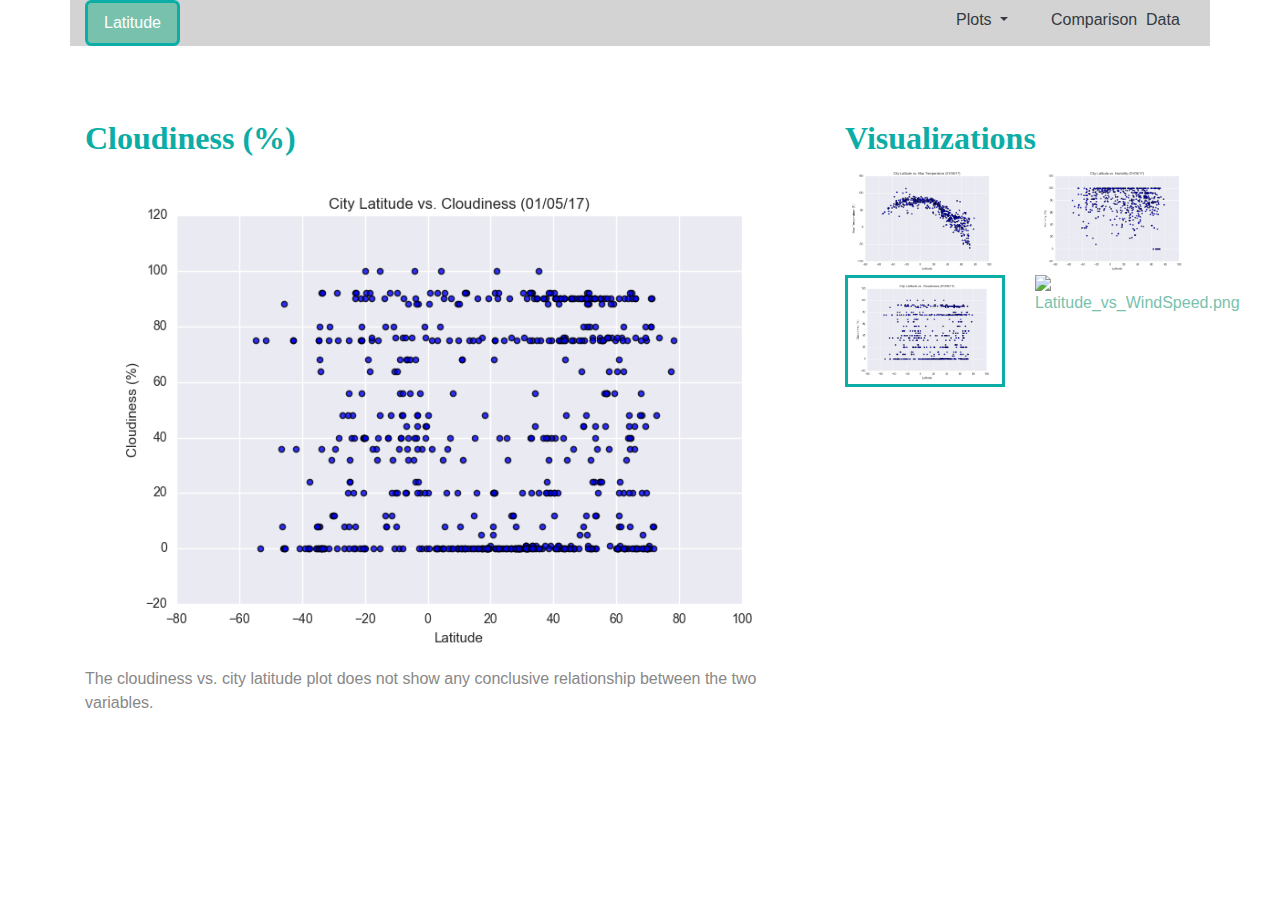
==== WebVisualizations/cloudiness.html @ d043f48a "Add files via upload" ====
<!DOCTYPE html>
<html lang="en-us">

<head>

  <meta charset="UTF-8">
  <title>Weather Analysis Visualization Dashboard</title>

  <script src="https://code.jquery.com/jquery-3.3.1.slim.min.js" integrity="sha384-q8i/X+965DzO0rT7abK41JStQIAqVgRVzpbzo5smXKp4YfRvH+8abtTE1Pi6jizo" crossorigin="anonymous"></script>
  <script src="https://cdnjs.cloudflare.com/ajax/libs/popper.js/1.14.7/umd/popper.min.js" integrity="sha384-UO2eT0CpHqdSJQ6hJty5KVphtPhzWj9WO1clHTMGa3JDZwrnQq4sF86dIHNDz0W1" crossorigin="anonymous"></script>
  <script src="https://stackpath.bootstrapcdn.com/bootstrap/4.3.1/js/bootstrap.min.js" integrity="sha384-JjSmVgyd0p3pXB1rRibZUAYoIIy6OrQ6VrjIEaFf/nJGzIxFDsf4x0xIM+B07jRM" crossorigin="anonymous"></script>

  <!-- Bring in our bootstrap stylesheet -->
  <link rel="stylesheet" href="https://stackpath.bootstrapcdn.com/bootstrap/4.3.1/css/bootstrap.min.css" integrity="sha384-ggOyR0iXCbMQv3Xipma34MD+dH/1fQ784/j6cY/iJTQUOhcWr7x9JvoRxT2MZw1T" crossorigin="anonymous">

  <link rel="stylesheet" href="./resources/bootstrap.min.css"> 
  <link rel="stylesheet" href="./resources/style.css">

</head>

<body>     
    <div class="container">
        <div class="row div-row">
            <div class="col-md-2">
                <ul class="nav nav-pills">
                    <li class="nav-item">
                      <a class="nav-link active" href="index.html">Latitude</a>
                    </li>
                  </ul>
            </div>
            <div class="col-md-7"></div>
            <div class="col-md-1">
                <ul class="nav nav-pills">
                    <li class="nav-item dropdown">
                        <a class="nav-link dropdown-toggle text-dark" id ="navbarDropdownMenuLink" data-toggle="dropdown" href="#" role="button" aria-haspopup="true" 
                            aria-expanded="false">Plots
                        </a>
                        <div class="dropdown-menu dropdown-default" aria-labelledby="navbarDropdownMenuLink">
                            <a class="dropdown-item text-dark" href="temperature.html">Max Temperature</a>
                            <a class="dropdown-item text-dark" href="humidity.html">Humidity</a>
                            <a class="dropdown-item text-dark" href="cloudiness.html">Cloudiness</a>
                            <a class="dropdown-item text-dark" href="windspeed.html">Wind Speed</a>
                        </div>
                    </li>
                </ul>
            </div>
            <div class="col-md-1">
                <ul class="nav nav-pills">
                    <li class="nav-item visible-menu">
                        <a class="nav-link text-dark" href="comparison.html">Comparison</a>
                    </li>
                </ul>
            </div>
            <div class="col-md-1">
                <ul class="nav nav-pills">
                    <li class="nav-item visible-menu">
                        <a class="nav-link text-dark" href="data.html">Data</a>
                     </li>
                </ul>
            </div>
        </div>
        <br>
        <br>
        <div class="row">                          
            <div class="col-md-8 col-lg-8 col-sm-8 col-xs-8">
                <div class="panel-body">
                    <h2 class='title'>Cloudiness (%)</h2>
                    <img id='main_image' src="./assets/Latitude_vs_Cloudiness.png" alt="Latitude_vs_Cloudiness.png" >
                    <p>The cloudiness vs. city latitude plot does not show any conclusive relationship between the two variables.</p>       
                </div>
            </div>
            <div class="col-md-4 col-sm-4 col-lg-4 col-xs-4">
                <div class="panel-body">

                    <h2 class='title'>Visualizations</h2>
 
                    <div class="row" >
                        <div id="small-img" class="col-lg-6 col-md-6 col-sm-6 col-xs-6 small-img"><a href="temperature.html"><img class = "img img-responsive" src="./assets/latitude_Max-Temperature.png" style="width:100%" alt="latitude_Max-Temperature.png"></a></div>
                            <div id="small-img" class="col-lg-6 col-md-6 col-sm-6 col-xs-6 small-img"><a href="humidity.html"><img class = "img img-responsive" src="./assets/Latitude_vs_Humidity.png" style="width:100%" alt="Latitude_vs_Humidity.png"></a></div>
                        </div>
                        <div class="row">
                            <div id="small-img" class="col-lg-6 col-md-6 col-sm-6 col-xs-6 small-img"><a href="cloudiness.html"><img class = "img img-responsive active" src="./assets/Latitude_vs_Cloudiness.png" style="width:100%" alt="Latitude_vs_Cloudiness.png"></a></div>
                            <div id="small-img" class="col-lg-6 col-md-6 col-sm-6 col-xs-6 small-img"><a href="windspeed.html"><img class = "img img-responsive" src="./assets/Latitude_vs_WindSpeed.png" style="width:100%" alt="Latitude_vs_WindSpeed.png"></a></div>
                        </div>
                    </div>
                </div>
            </div>  
        </div>
    </div>
</body>
</html>
---- WebVisualizations/resources/style.css ----
#main_fig {
  width:300px;
  height:300px;
  float:left;
}

.center {
  display: flex;
  justify-content: center;
  align-items: center;
}

.div-row {
  background-color: lightgrey;
  }

.active{
  border-color:#0BADA6;
  border-style: solid;      
}

.title{
    color: #0BADA6;  
    font-family: Georgia, 'Times New Roman', Times, serif;
    font-weight: bolder; 
    padding-top: 25px; 
}

#small-img:hover{
  border: 1px solid rgb(20, 180, 164);
  }

#main_image {
  width:100%;
  height:100%;
}

 @media (max-width: 600px) {

#small-img {
    float: left;
    position: relative;
 }

#small-img:hover {
  border: 1px solid rgb(10, 97, 88);
  }

.navbar div {
    margin: inherit; 
    background-color:rgb(10, 97, 88);  
  }

.div-row {
  background-color: grey;
 }

#main_image {
  width:75%;
  height:75%;
  }
}
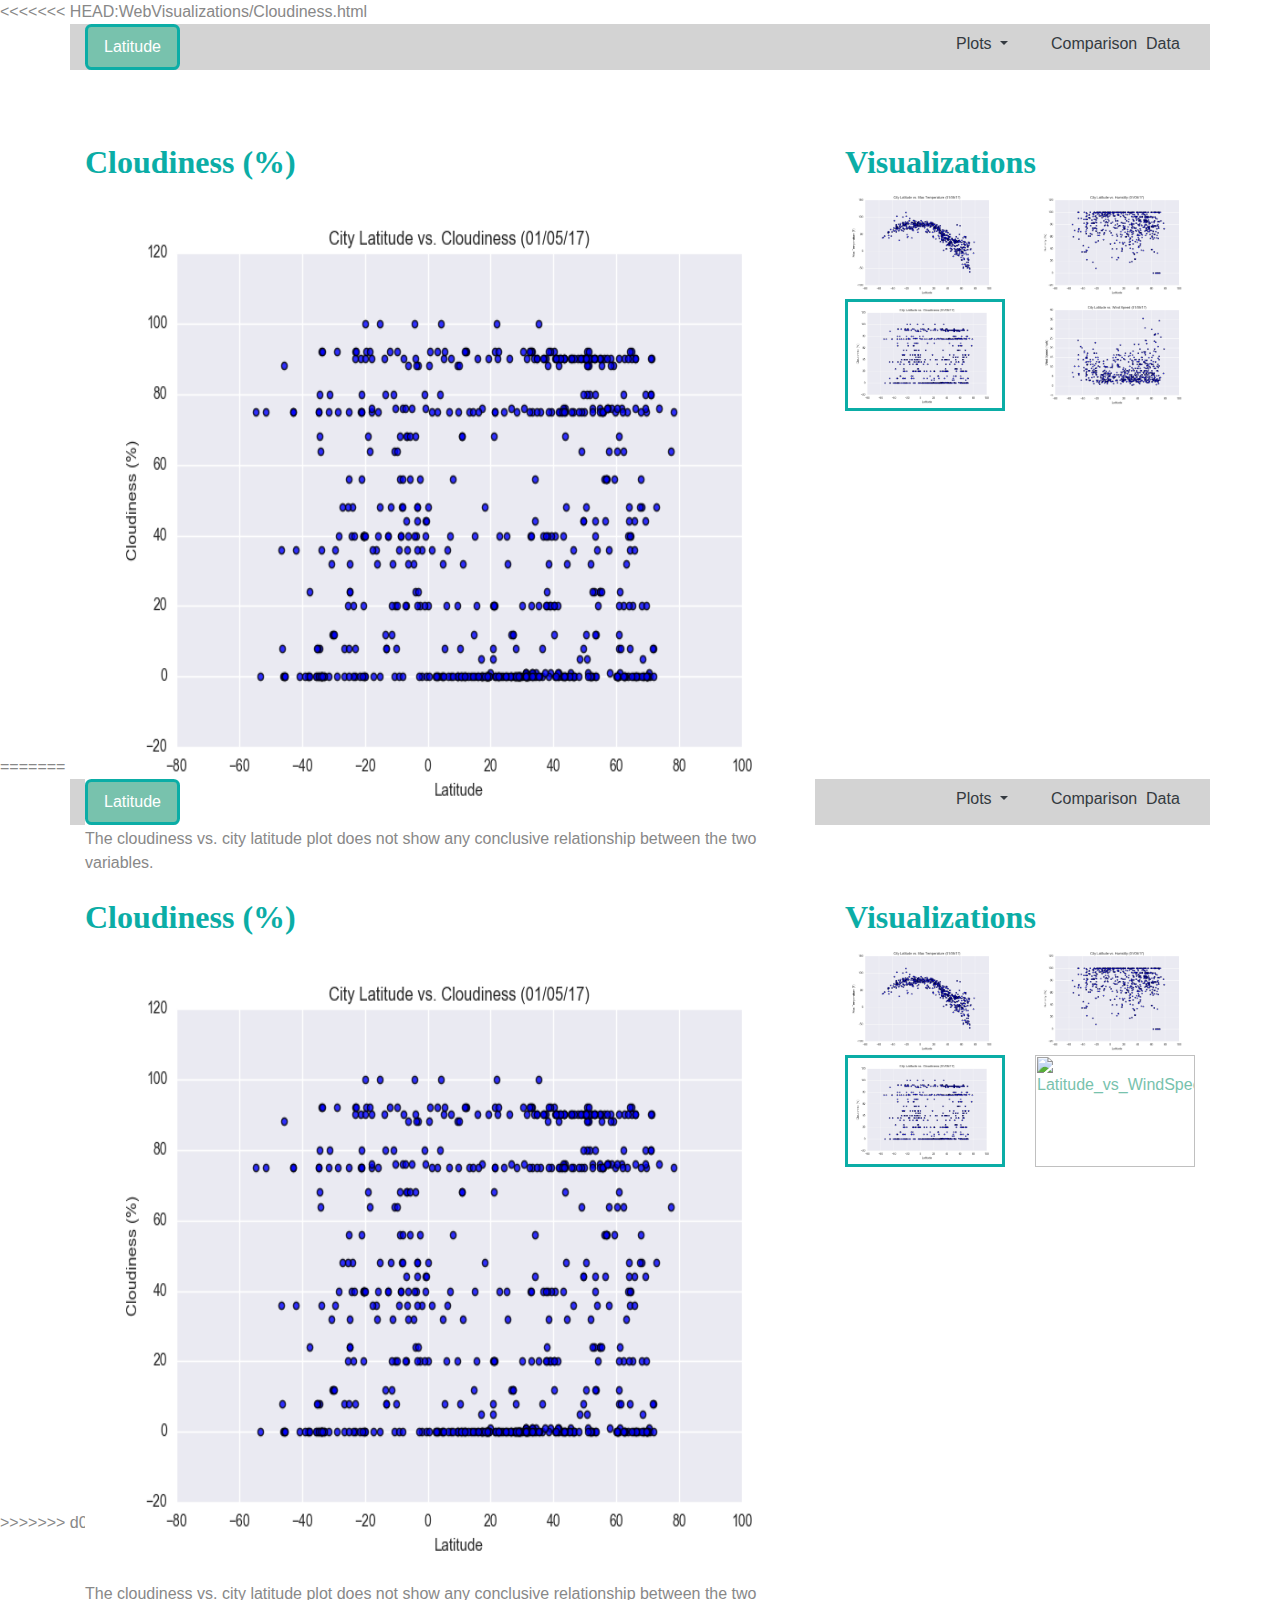
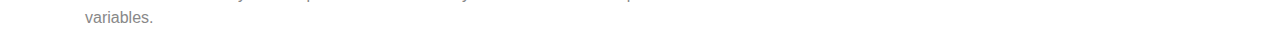
==== commit 2e43a275: "fixed file name in html pages" ====
--- a/WebVisualizations/cloudiness.html
+++ b/WebVisualizations/cloudiness.html
@@ -1,91 +1,184 @@
-<!DOCTYPE html>
-<html lang="en-us">
-
-<head>
-
-  <meta charset="UTF-8">
-  <title>Weather Analysis Visualization Dashboard</title>
-
-  <script src="https://code.jquery.com/jquery-3.3.1.slim.min.js" integrity="sha384-q8i/X+965DzO0rT7abK41JStQIAqVgRVzpbzo5smXKp4YfRvH+8abtTE1Pi6jizo" crossorigin="anonymous"></script>
-  <script src="https://cdnjs.cloudflare.com/ajax/libs/popper.js/1.14.7/umd/popper.min.js" integrity="sha384-UO2eT0CpHqdSJQ6hJty5KVphtPhzWj9WO1clHTMGa3JDZwrnQq4sF86dIHNDz0W1" crossorigin="anonymous"></script>
-  <script src="https://stackpath.bootstrapcdn.com/bootstrap/4.3.1/js/bootstrap.min.js" integrity="sha384-JjSmVgyd0p3pXB1rRibZUAYoIIy6OrQ6VrjIEaFf/nJGzIxFDsf4x0xIM+B07jRM" crossorigin="anonymous"></script>
-
-  <!-- Bring in our bootstrap stylesheet -->
-  <link rel="stylesheet" href="https://stackpath.bootstrapcdn.com/bootstrap/4.3.1/css/bootstrap.min.css" integrity="sha384-ggOyR0iXCbMQv3Xipma34MD+dH/1fQ784/j6cY/iJTQUOhcWr7x9JvoRxT2MZw1T" crossorigin="anonymous">
-
-  <link rel="stylesheet" href="./resources/bootstrap.min.css"> 
-  <link rel="stylesheet" href="./resources/style.css">
-
-</head>
-
-<body>     
-    <div class="container">
-        <div class="row div-row">
-            <div class="col-md-2">
-                <ul class="nav nav-pills">
-                    <li class="nav-item">
-                      <a class="nav-link active" href="index.html">Latitude</a>
-                    </li>
-                  </ul>
-            </div>
-            <div class="col-md-7"></div>
-            <div class="col-md-1">
-                <ul class="nav nav-pills">
-                    <li class="nav-item dropdown">
-                        <a class="nav-link dropdown-toggle text-dark" id ="navbarDropdownMenuLink" data-toggle="dropdown" href="#" role="button" aria-haspopup="true" 
-                            aria-expanded="false">Plots
-                        </a>
-                        <div class="dropdown-menu dropdown-default" aria-labelledby="navbarDropdownMenuLink">
-                            <a class="dropdown-item text-dark" href="temperature.html">Max Temperature</a>
-                            <a class="dropdown-item text-dark" href="humidity.html">Humidity</a>
-                            <a class="dropdown-item text-dark" href="cloudiness.html">Cloudiness</a>
-                            <a class="dropdown-item text-dark" href="windspeed.html">Wind Speed</a>
-                        </div>
-                    </li>
-                </ul>
-            </div>
-            <div class="col-md-1">
-                <ul class="nav nav-pills">
-                    <li class="nav-item visible-menu">
-                        <a class="nav-link text-dark" href="comparison.html">Comparison</a>
-                    </li>
-                </ul>
-            </div>
-            <div class="col-md-1">
-                <ul class="nav nav-pills">
-                    <li class="nav-item visible-menu">
-                        <a class="nav-link text-dark" href="data.html">Data</a>
-                     </li>
-                </ul>
-            </div>
-        </div>
-        <br>
-        <br>
-        <div class="row">                          
-            <div class="col-md-8 col-lg-8 col-sm-8 col-xs-8">
-                <div class="panel-body">
-                    <h2 class='title'>Cloudiness (%)</h2>
-                    <img id='main_image' src="./assets/Latitude_vs_Cloudiness.png" alt="Latitude_vs_Cloudiness.png" >
-                    <p>The cloudiness vs. city latitude plot does not show any conclusive relationship between the two variables.</p>       
-                </div>
-            </div>
-            <div class="col-md-4 col-sm-4 col-lg-4 col-xs-4">
-                <div class="panel-body">
-
-                    <h2 class='title'>Visualizations</h2>
- 
-                    <div class="row" >
-                        <div id="small-img" class="col-lg-6 col-md-6 col-sm-6 col-xs-6 small-img"><a href="temperature.html"><img class = "img img-responsive" src="./assets/latitude_Max-Temperature.png" style="width:100%" alt="latitude_Max-Temperature.png"></a></div>
-                            <div id="small-img" class="col-lg-6 col-md-6 col-sm-6 col-xs-6 small-img"><a href="humidity.html"><img class = "img img-responsive" src="./assets/Latitude_vs_Humidity.png" style="width:100%" alt="Latitude_vs_Humidity.png"></a></div>
-                        </div>
-                        <div class="row">
-                            <div id="small-img" class="col-lg-6 col-md-6 col-sm-6 col-xs-6 small-img"><a href="cloudiness.html"><img class = "img img-responsive active" src="./assets/Latitude_vs_Cloudiness.png" style="width:100%" alt="Latitude_vs_Cloudiness.png"></a></div>
-                            <div id="small-img" class="col-lg-6 col-md-6 col-sm-6 col-xs-6 small-img"><a href="windspeed.html"><img class = "img img-responsive" src="./assets/Latitude_vs_WindSpeed.png" style="width:100%" alt="Latitude_vs_WindSpeed.png"></a></div>
-                        </div>
-                    </div>
-                </div>
-            </div>  
-        </div>
-    </div>
-</body>
+<<<<<<< HEAD:WebVisualizations/Cloudiness.html
+<!DOCTYPE html>
+<html lang="en-us">
+
+<head>
+
+  <meta charset="UTF-8">
+  <title>Weather Analysis Visualization Dashboard</title>
+
+  <script src="https://code.jquery.com/jquery-3.3.1.slim.min.js" integrity="sha384-q8i/X+965DzO0rT7abK41JStQIAqVgRVzpbzo5smXKp4YfRvH+8abtTE1Pi6jizo" crossorigin="anonymous"></script>
+  <script src="https://cdnjs.cloudflare.com/ajax/libs/popper.js/1.14.7/umd/popper.min.js" integrity="sha384-UO2eT0CpHqdSJQ6hJty5KVphtPhzWj9WO1clHTMGa3JDZwrnQq4sF86dIHNDz0W1" crossorigin="anonymous"></script>
+  <script src="https://stackpath.bootstrapcdn.com/bootstrap/4.3.1/js/bootstrap.min.js" integrity="sha384-JjSmVgyd0p3pXB1rRibZUAYoIIy6OrQ6VrjIEaFf/nJGzIxFDsf4x0xIM+B07jRM" crossorigin="anonymous"></script>
+
+  <!-- Bring in our bootstrap stylesheet -->
+  <link rel="stylesheet" href="https://stackpath.bootstrapcdn.com/bootstrap/4.3.1/css/bootstrap.min.css" integrity="sha384-ggOyR0iXCbMQv3Xipma34MD+dH/1fQ784/j6cY/iJTQUOhcWr7x9JvoRxT2MZw1T" crossorigin="anonymous">
+
+  <link rel="stylesheet" href="./resources/bootstrap.min.css"> 
+  <link rel="stylesheet" href="./resources/style.css">
+
+</head>
+
+<body>     
+    <div class="container">
+        <div class="row div-row">
+            <div class="col-md-2">
+                <ul class="nav nav-pills">
+                    <li class="nav-item">
+                      <a class="nav-link active" href="index.html">Latitude</a>
+                    </li>
+                  </ul>
+            </div>
+            <div class="col-md-7"></div>
+            <div class="col-md-1">
+                <ul class="nav nav-pills">
+                    <li class="nav-item dropdown">
+                        <a class="nav-link dropdown-toggle text-dark" id ="navbarDropdownMenuLink" data-toggle="dropdown" href="#" role="button" aria-haspopup="true" 
+                            aria-expanded="false">Plots
+                        </a>
+                        <div class="dropdown-menu dropdown-default" aria-labelledby="navbarDropdownMenuLink">
+                            <a class="dropdown-item text-dark" href="temperature.html">Max Temperature</a>
+                            <a class="dropdown-item text-dark" href="humidity.html">Humidity</a>
+                            <a class="dropdown-item text-dark" href="cloudiness.html">Cloudiness</a>
+                            <a class="dropdown-item text-dark" href="windspeed.html">Wind Speed</a>
+                        </div>
+                    </li>
+                </ul>
+            </div>
+            <div class="col-md-1">
+                <ul class="nav nav-pills">
+                    <li class="nav-item visible-menu">
+                        <a class="nav-link text-dark" href="comparison.html">Comparison</a>
+                    </li>
+                </ul>
+            </div>
+            <div class="col-md-1">
+                <ul class="nav nav-pills">
+                    <li class="nav-item visible-menu">
+                        <a class="nav-link text-dark" href="data.html">Data</a>
+                     </li>
+                </ul>
+            </div>
+        </div>
+        <br>
+        <br>
+        <div class="row">                          
+            <div class="col-md-8 col-lg-8 col-sm-8 col-xs-8">
+                <div class="panel-body">
+                    <h2 class='title'>Cloudiness (%)</h2>
+                    <img id='main_image' src="./assets/Latitude_vs_Cloudiness.png" alt="Latitude_vs_Cloudiness.png" >
+                    <p>The cloudiness vs. city latitude plot does not show any conclusive relationship between the two variables.</p>       
+                </div>
+            </div>
+            <div class="col-md-4 col-sm-4 col-lg-4 col-xs-4">
+                <div class="panel-body">
+
+                    <h2 class='title'>Visualizations</h2>
+ 
+                    <div class="row" >
+                        <div id="small-img" class="col-lg-6 col-md-6 col-sm-6 col-xs-6 small-img"><a href="temperature.html"><img class = "img img-responsive" src="./assets/latitude_Max-Temperature.png" style="width:100%" alt="latitude_Max-Temperature.png"></a></div>
+                            <div id="small-img" class="col-lg-6 col-md-6 col-sm-6 col-xs-6 small-img"><a href="humidity.html"><img class = "img img-responsive" src="./assets/Latitude_vs_Humidity.png" style="width:100%" alt="Latitude_vs_Humidity.png"></a></div>
+                        </div>
+                        <div class="row">
+                            <div id="small-img" class="col-lg-6 col-md-6 col-sm-6 col-xs-6 small-img"><a href="cloudiness.html"><img class = "img img-responsive active" src="./assets/Latitude_vs_Cloudiness.png" style="width:100%" alt="Latitude_vs_Cloudiness.png"></a></div>
+                            <div id="small-img" class="col-lg-6 col-md-6 col-sm-6 col-xs-6 small-img"><a href="windspeed.html"><img class = "img img-responsive" src="./assets/Latitude_vs_Windspeed.png" style="width:100%" alt="Latitude_vs_WindSpeed.png"></a></div>
+                        </div>
+                    </div>
+                </div>
+            </div>  
+        </div>
+    </div>
+</body>
+=======
+<!DOCTYPE html>
+<html lang="en-us">
+
+<head>
+
+  <meta charset="UTF-8">
+  <title>Weather Analysis Visualization Dashboard</title>
+
+  <script src="https://code.jquery.com/jquery-3.3.1.slim.min.js" integrity="sha384-q8i/X+965DzO0rT7abK41JStQIAqVgRVzpbzo5smXKp4YfRvH+8abtTE1Pi6jizo" crossorigin="anonymous"></script>
+  <script src="https://cdnjs.cloudflare.com/ajax/libs/popper.js/1.14.7/umd/popper.min.js" integrity="sha384-UO2eT0CpHqdSJQ6hJty5KVphtPhzWj9WO1clHTMGa3JDZwrnQq4sF86dIHNDz0W1" crossorigin="anonymous"></script>
+  <script src="https://stackpath.bootstrapcdn.com/bootstrap/4.3.1/js/bootstrap.min.js" integrity="sha384-JjSmVgyd0p3pXB1rRibZUAYoIIy6OrQ6VrjIEaFf/nJGzIxFDsf4x0xIM+B07jRM" crossorigin="anonymous"></script>
+
+  <!-- Bring in our bootstrap stylesheet -->
+  <link rel="stylesheet" href="https://stackpath.bootstrapcdn.com/bootstrap/4.3.1/css/bootstrap.min.css" integrity="sha384-ggOyR0iXCbMQv3Xipma34MD+dH/1fQ784/j6cY/iJTQUOhcWr7x9JvoRxT2MZw1T" crossorigin="anonymous">
+
+  <link rel="stylesheet" href="./resources/bootstrap.min.css"> 
+  <link rel="stylesheet" href="./resources/style.css">
+
+</head>
+
+<body>     
+    <div class="container">
+        <div class="row div-row">
+            <div class="col-md-2">
+                <ul class="nav nav-pills">
+                    <li class="nav-item">
+                      <a class="nav-link active" href="index.html">Latitude</a>
+                    </li>
+                  </ul>
+            </div>
+            <div class="col-md-7"></div>
+            <div class="col-md-1">
+                <ul class="nav nav-pills">
+                    <li class="nav-item dropdown">
+                        <a class="nav-link dropdown-toggle text-dark" id ="navbarDropdownMenuLink" data-toggle="dropdown" href="#" role="button" aria-haspopup="true" 
+                            aria-expanded="false">Plots
+                        </a>
+                        <div class="dropdown-menu dropdown-default" aria-labelledby="navbarDropdownMenuLink">
+                            <a class="dropdown-item text-dark" href="temperature.html">Max Temperature</a>
+                            <a class="dropdown-item text-dark" href="humidity.html">Humidity</a>
+                            <a class="dropdown-item text-dark" href="cloudiness.html">Cloudiness</a>
+                            <a class="dropdown-item text-dark" href="windspeed.html">Wind Speed</a>
+                        </div>
+                    </li>
+                </ul>
+            </div>
+            <div class="col-md-1">
+                <ul class="nav nav-pills">
+                    <li class="nav-item visible-menu">
+                        <a class="nav-link text-dark" href="comparison.html">Comparison</a>
+                    </li>
+                </ul>
+            </div>
+            <div class="col-md-1">
+                <ul class="nav nav-pills">
+                    <li class="nav-item visible-menu">
+                        <a class="nav-link text-dark" href="data.html">Data</a>
+                     </li>
+                </ul>
+            </div>
+        </div>
+        <br>
+        <br>
+        <div class="row">                          
+            <div class="col-md-8 col-lg-8 col-sm-8 col-xs-8">
+                <div class="panel-body">
+                    <h2 class='title'>Cloudiness (%)</h2>
+                    <img id='main_image' src="./assets/Latitude_vs_Cloudiness.png" alt="Latitude_vs_Cloudiness.png" >
+                    <p>The cloudiness vs. city latitude plot does not show any conclusive relationship between the two variables.</p>       
+                </div>
+            </div>
+            <div class="col-md-4 col-sm-4 col-lg-4 col-xs-4">
+                <div class="panel-body">
+
+                    <h2 class='title'>Visualizations</h2>
+ 
+                    <div class="row" >
+                        <div id="small-img" class="col-lg-6 col-md-6 col-sm-6 col-xs-6 small-img"><a href="temperature.html"><img class = "img img-responsive" src="./assets/latitude_Max-Temperature.png" style="width:100%" alt="latitude_Max-Temperature.png"></a></div>
+                            <div id="small-img" class="col-lg-6 col-md-6 col-sm-6 col-xs-6 small-img"><a href="humidity.html"><img class = "img img-responsive" src="./assets/Latitude_vs_Humidity.png" style="width:100%" alt="Latitude_vs_Humidity.png"></a></div>
+                        </div>
+                        <div class="row">
+                            <div id="small-img" class="col-lg-6 col-md-6 col-sm-6 col-xs-6 small-img"><a href="cloudiness.html"><img class = "img img-responsive active" src="./assets/Latitude_vs_Cloudiness.png" style="width:100%" alt="Latitude_vs_Cloudiness.png"></a></div>
+                            <div id="small-img" class="col-lg-6 col-md-6 col-sm-6 col-xs-6 small-img"><a href="windspeed.html"><img class = "img img-responsive" src="./assets/Latitude_vs_WindSpeed.png" style="width:100%" alt="Latitude_vs_WindSpeed.png"></a></div>
+                        </div>
+                    </div>
+                </div>
+            </div>  
+        </div>
+    </div>
+</body>
+>>>>>>> d043f48afcfe6c7856e89dde3ccec403a5a771c9:WebVisualizations/cloudiness.html
 </html>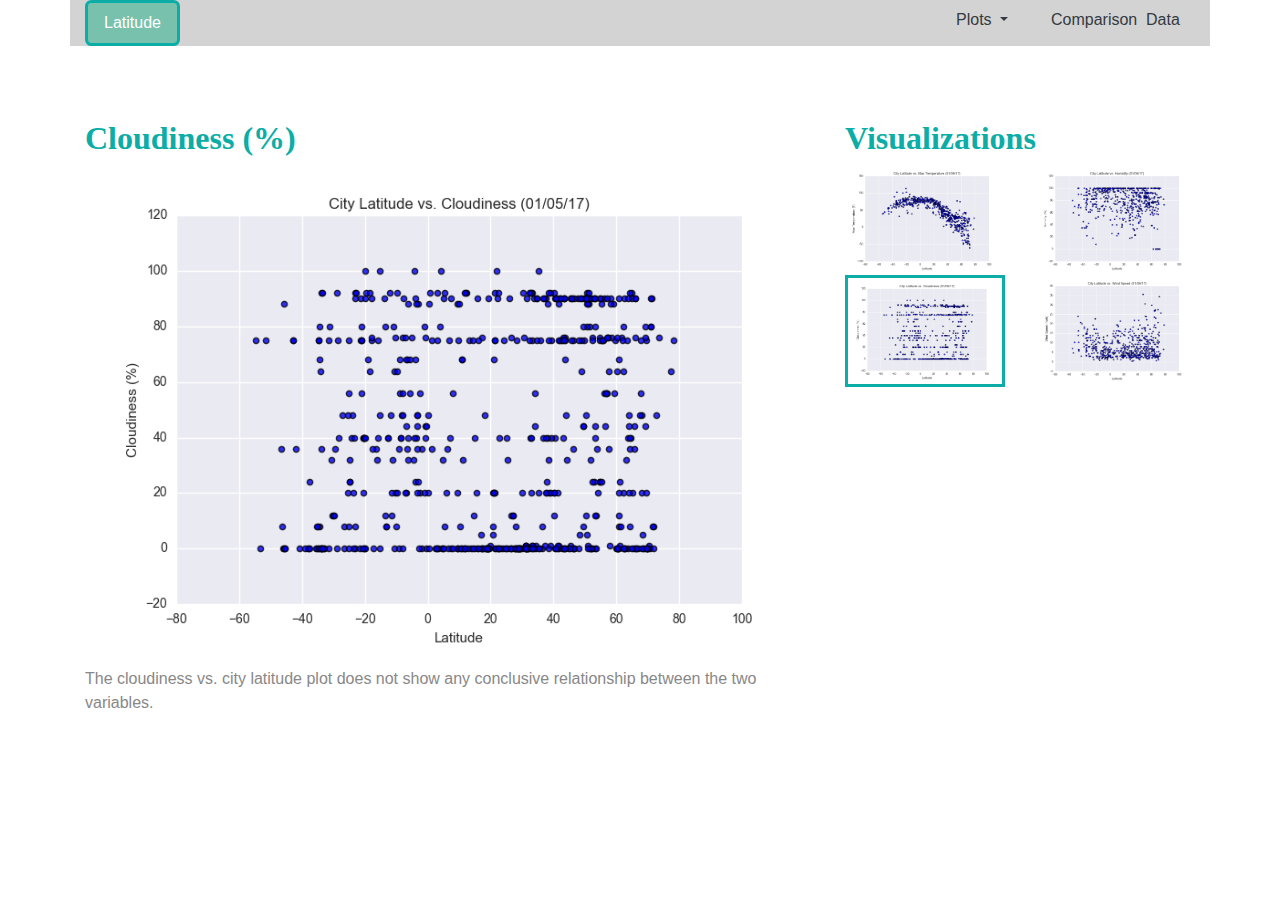
==== commit bf84fd7f: "file got corrupted. so reloading again" ====
--- a/WebVisualizations/cloudiness.html
+++ b/WebVisualizations/cloudiness.html
@@ -1,4 +1,3 @@
-<<<<<<< HEAD:WebVisualizations/Cloudiness.html
 <!DOCTYPE html>
 <html lang="en-us">
 
@@ -89,96 +88,4 @@
         </div>
     </div>
 </body>
-=======
-<!DOCTYPE html>
-<html lang="en-us">
-
-<head>
-
-  <meta charset="UTF-8">
-  <title>Weather Analysis Visualization Dashboard</title>
-
-  <script src="https://code.jquery.com/jquery-3.3.1.slim.min.js" integrity="sha384-q8i/X+965DzO0rT7abK41JStQIAqVgRVzpbzo5smXKp4YfRvH+8abtTE1Pi6jizo" crossorigin="anonymous"></script>
-  <script src="https://cdnjs.cloudflare.com/ajax/libs/popper.js/1.14.7/umd/popper.min.js" integrity="sha384-UO2eT0CpHqdSJQ6hJty5KVphtPhzWj9WO1clHTMGa3JDZwrnQq4sF86dIHNDz0W1" crossorigin="anonymous"></script>
-  <script src="https://stackpath.bootstrapcdn.com/bootstrap/4.3.1/js/bootstrap.min.js" integrity="sha384-JjSmVgyd0p3pXB1rRibZUAYoIIy6OrQ6VrjIEaFf/nJGzIxFDsf4x0xIM+B07jRM" crossorigin="anonymous"></script>
-
-  <!-- Bring in our bootstrap stylesheet -->
-  <link rel="stylesheet" href="https://stackpath.bootstrapcdn.com/bootstrap/4.3.1/css/bootstrap.min.css" integrity="sha384-ggOyR0iXCbMQv3Xipma34MD+dH/1fQ784/j6cY/iJTQUOhcWr7x9JvoRxT2MZw1T" crossorigin="anonymous">
-
-  <link rel="stylesheet" href="./resources/bootstrap.min.css"> 
-  <link rel="stylesheet" href="./resources/style.css">
-
-</head>
-
-<body>     
-    <div class="container">
-        <div class="row div-row">
-            <div class="col-md-2">
-                <ul class="nav nav-pills">
-                    <li class="nav-item">
-                      <a class="nav-link active" href="index.html">Latitude</a>
-                    </li>
-                  </ul>
-            </div>
-            <div class="col-md-7"></div>
-            <div class="col-md-1">
-                <ul class="nav nav-pills">
-                    <li class="nav-item dropdown">
-                        <a class="nav-link dropdown-toggle text-dark" id ="navbarDropdownMenuLink" data-toggle="dropdown" href="#" role="button" aria-haspopup="true" 
-                            aria-expanded="false">Plots
-                        </a>
-                        <div class="dropdown-menu dropdown-default" aria-labelledby="navbarDropdownMenuLink">
-                            <a class="dropdown-item text-dark" href="temperature.html">Max Temperature</a>
-                            <a class="dropdown-item text-dark" href="humidity.html">Humidity</a>
-                            <a class="dropdown-item text-dark" href="cloudiness.html">Cloudiness</a>
-                            <a class="dropdown-item text-dark" href="windspeed.html">Wind Speed</a>
-                        </div>
-                    </li>
-                </ul>
-            </div>
-            <div class="col-md-1">
-                <ul class="nav nav-pills">
-                    <li class="nav-item visible-menu">
-                        <a class="nav-link text-dark" href="comparison.html">Comparison</a>
-                    </li>
-                </ul>
-            </div>
-            <div class="col-md-1">
-                <ul class="nav nav-pills">
-                    <li class="nav-item visible-menu">
-                        <a class="nav-link text-dark" href="data.html">Data</a>
-                     </li>
-                </ul>
-            </div>
-        </div>
-        <br>
-        <br>
-        <div class="row">                          
-            <div class="col-md-8 col-lg-8 col-sm-8 col-xs-8">
-                <div class="panel-body">
-                    <h2 class='title'>Cloudiness (%)</h2>
-                    <img id='main_image' src="./assets/Latitude_vs_Cloudiness.png" alt="Latitude_vs_Cloudiness.png" >
-                    <p>The cloudiness vs. city latitude plot does not show any conclusive relationship between the two variables.</p>       
-                </div>
-            </div>
-            <div class="col-md-4 col-sm-4 col-lg-4 col-xs-4">
-                <div class="panel-body">
-
-                    <h2 class='title'>Visualizations</h2>
- 
-                    <div class="row" >
-                        <div id="small-img" class="col-lg-6 col-md-6 col-sm-6 col-xs-6 small-img"><a href="temperature.html"><img class = "img img-responsive" src="./assets/latitude_Max-Temperature.png" style="width:100%" alt="latitude_Max-Temperature.png"></a></div>
-                            <div id="small-img" class="col-lg-6 col-md-6 col-sm-6 col-xs-6 small-img"><a href="humidity.html"><img class = "img img-responsive" src="./assets/Latitude_vs_Humidity.png" style="width:100%" alt="Latitude_vs_Humidity.png"></a></div>
-                        </div>
-                        <div class="row">
-                            <div id="small-img" class="col-lg-6 col-md-6 col-sm-6 col-xs-6 small-img"><a href="cloudiness.html"><img class = "img img-responsive active" src="./assets/Latitude_vs_Cloudiness.png" style="width:100%" alt="Latitude_vs_Cloudiness.png"></a></div>
-                            <div id="small-img" class="col-lg-6 col-md-6 col-sm-6 col-xs-6 small-img"><a href="windspeed.html"><img class = "img img-responsive" src="./assets/Latitude_vs_WindSpeed.png" style="width:100%" alt="Latitude_vs_WindSpeed.png"></a></div>
-                        </div>
-                    </div>
-                </div>
-            </div>  
-        </div>
-    </div>
-</body>
->>>>>>> d043f48afcfe6c7856e89dde3ccec403a5a771c9:WebVisualizations/cloudiness.html
 </html>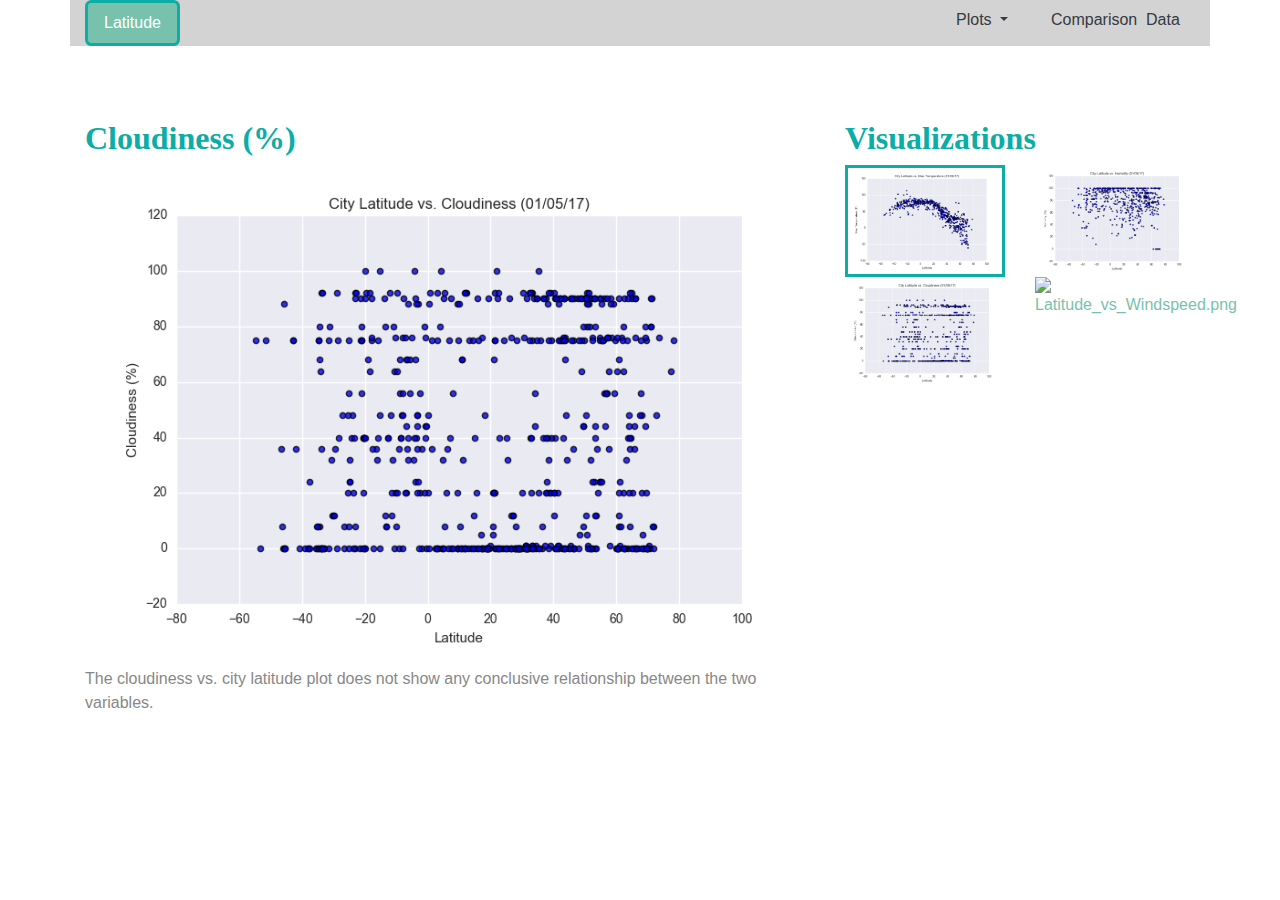
==== commit f67a5354: "file got corrupted. so reloading again" ====
--- a/WebVisualizations/cloudiness.html
+++ b/WebVisualizations/cloudiness.html
@@ -75,12 +75,12 @@
                     <h2 class='title'>Visualizations</h2>
  
                     <div class="row" >
-                        <div id="small-img" class="col-lg-6 col-md-6 col-sm-6 col-xs-6 small-img"><a href="temperature.html"><img class = "img img-responsive" src="./assets/latitude_Max-Temperature.png" style="width:100%" alt="latitude_Max-Temperature.png"></a></div>
+                        <div id="small-img" class="col-lg-6 col-md-6 col-sm-6 col-xs-6 small-img"><a href="temperature.html"><img class = "img img-responsive active" src="./assets/latitude_Max-Temperature.png" style="width:100%" alt="latitude_Max-Temperature.png"></a></div>
                             <div id="small-img" class="col-lg-6 col-md-6 col-sm-6 col-xs-6 small-img"><a href="humidity.html"><img class = "img img-responsive" src="./assets/Latitude_vs_Humidity.png" style="width:100%" alt="Latitude_vs_Humidity.png"></a></div>
                         </div>
                         <div class="row">
-                            <div id="small-img" class="col-lg-6 col-md-6 col-sm-6 col-xs-6 small-img"><a href="cloudiness.html"><img class = "img img-responsive active" src="./assets/Latitude_vs_Cloudiness.png" style="width:100%" alt="Latitude_vs_Cloudiness.png"></a></div>
-                            <div id="small-img" class="col-lg-6 col-md-6 col-sm-6 col-xs-6 small-img"><a href="windspeed.html"><img class = "img img-responsive" src="./assets/Latitude_vs_Windspeed.png" style="width:100%" alt="Latitude_vs_WindSpeed.png"></a></div>
+                            <div id="small-img" class="col-lg-6 col-md-6 col-sm-6 col-xs-6 small-img"><a href="cloudiness.html"><img class = "img img-responsive" src="./assets/Latitude_vs_Cloudiness.png" style="width:100%" alt="Latitude_vs_Cloudiness.png"></a></div>
+                            <div id="small-img" class="col-lg-6 col-md-6 col-sm-6 col-xs-6 small-img"><a href="windspeed.html"><img class = "img img-responsive" src="./assets/Latitude_vs_WindSpeed.png" style="width:100%" alt="Latitude_vs_Windspeed.png"></a></div>
                         </div>
                     </div>
                 </div>
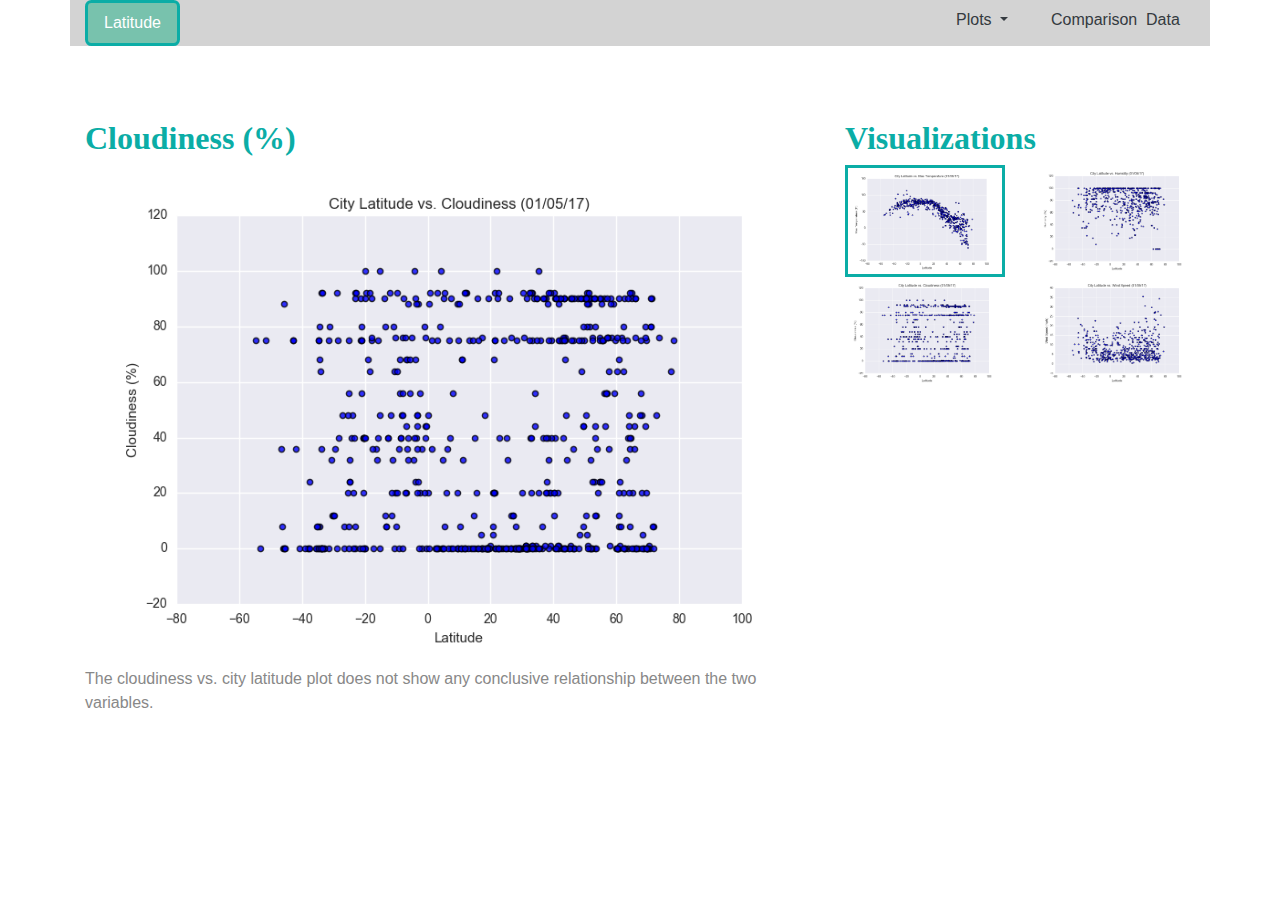
==== commit e0d29367: "file got corrupted. so reloading again" ====
--- a/WebVisualizations/cloudiness.html
+++ b/WebVisualizations/cloudiness.html
@@ -80,7 +80,7 @@
                         </div>
                         <div class="row">
                             <div id="small-img" class="col-lg-6 col-md-6 col-sm-6 col-xs-6 small-img"><a href="cloudiness.html"><img class = "img img-responsive" src="./assets/Latitude_vs_Cloudiness.png" style="width:100%" alt="Latitude_vs_Cloudiness.png"></a></div>
-                            <div id="small-img" class="col-lg-6 col-md-6 col-sm-6 col-xs-6 small-img"><a href="windspeed.html"><img class = "img img-responsive" src="./assets/Latitude_vs_WindSpeed.png" style="width:100%" alt="Latitude_vs_Windspeed.png"></a></div>
+                            <div id="small-img" class="col-lg-6 col-md-6 col-sm-6 col-xs-6 small-img"><a href="windspeed.html"><img class = "img img-responsive" src="./assets/Latitude_vs_Windspeed.png" style="width:100%" alt="Latitude_vs_Windspeed.png"></a></div>
                         </div>
                     </div>
                 </div>
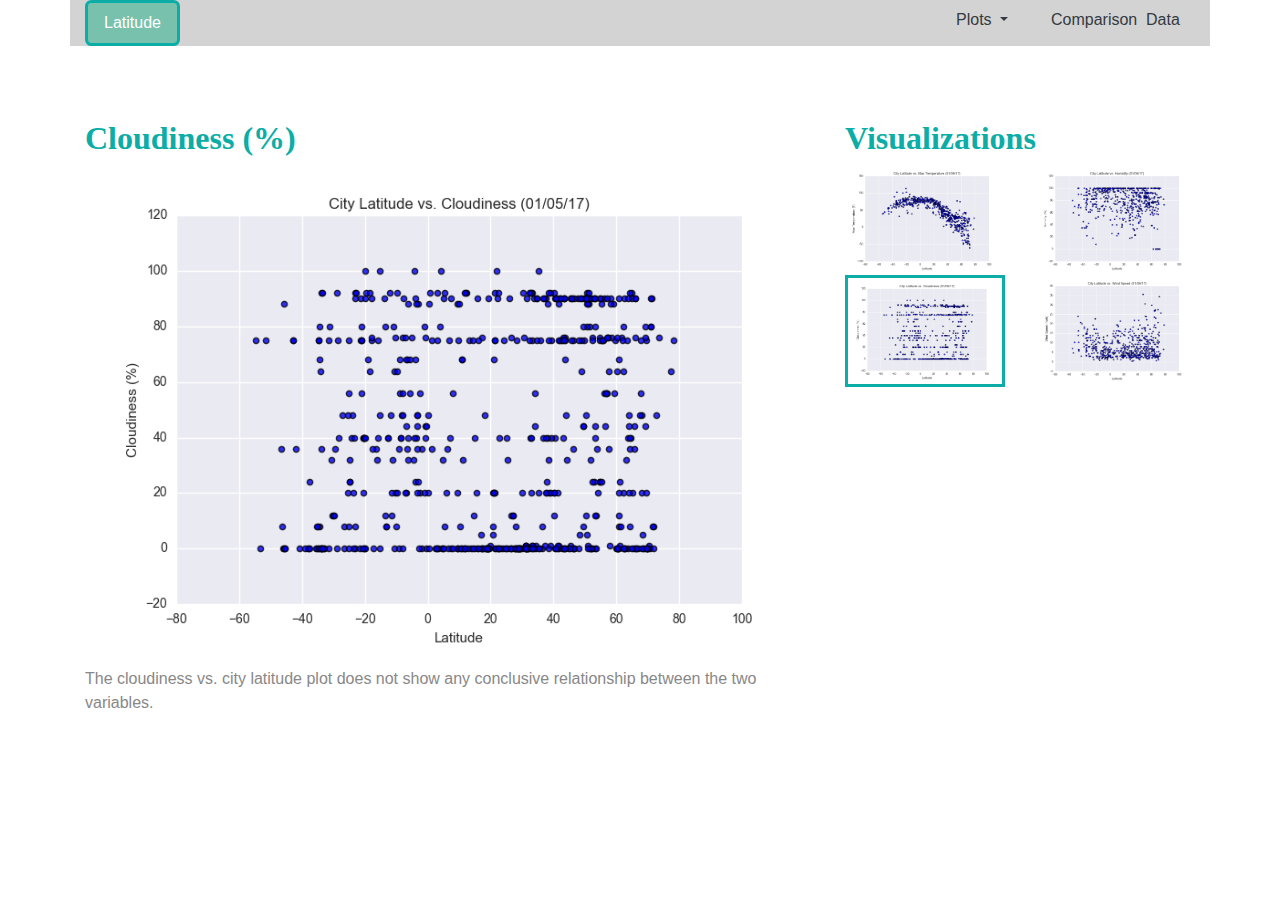
==== commit a25651b4: "Add files via upload" ====
--- a/WebVisualizations/cloudiness.html
+++ b/WebVisualizations/cloudiness.html
@@ -75,11 +75,11 @@
                     <h2 class='title'>Visualizations</h2>
  
                     <div class="row" >
-                        <div id="small-img" class="col-lg-6 col-md-6 col-sm-6 col-xs-6 small-img"><a href="temperature.html"><img class = "img img-responsive active" src="./assets/latitude_Max-Temperature.png" style="width:100%" alt="latitude_Max-Temperature.png"></a></div>
+                        <div id="small-img" class="col-lg-6 col-md-6 col-sm-6 col-xs-6 small-img"><a href="temperature.html"><img class = "img img-responsive" src="./assets/latitude_Max-Temperature.png" style="width:100%" alt="latitude_Max-Temperature.png"></a></div>
                             <div id="small-img" class="col-lg-6 col-md-6 col-sm-6 col-xs-6 small-img"><a href="humidity.html"><img class = "img img-responsive" src="./assets/Latitude_vs_Humidity.png" style="width:100%" alt="Latitude_vs_Humidity.png"></a></div>
                         </div>
                         <div class="row">
-                            <div id="small-img" class="col-lg-6 col-md-6 col-sm-6 col-xs-6 small-img"><a href="cloudiness.html"><img class = "img img-responsive" src="./assets/Latitude_vs_Cloudiness.png" style="width:100%" alt="Latitude_vs_Cloudiness.png"></a></div>
+                            <div id="small-img" class="col-lg-6 col-md-6 col-sm-6 col-xs-6 small-img"><a href="cloudiness.html"><img class = "img img-responsive active" src="./assets/Latitude_vs_Cloudiness.png" style="width:100%" alt="Latitude_vs_Cloudiness.png"></a></div>
                             <div id="small-img" class="col-lg-6 col-md-6 col-sm-6 col-xs-6 small-img"><a href="windspeed.html"><img class = "img img-responsive" src="./assets/Latitude_vs_Windspeed.png" style="width:100%" alt="Latitude_vs_Windspeed.png"></a></div>
                         </div>
                     </div>
